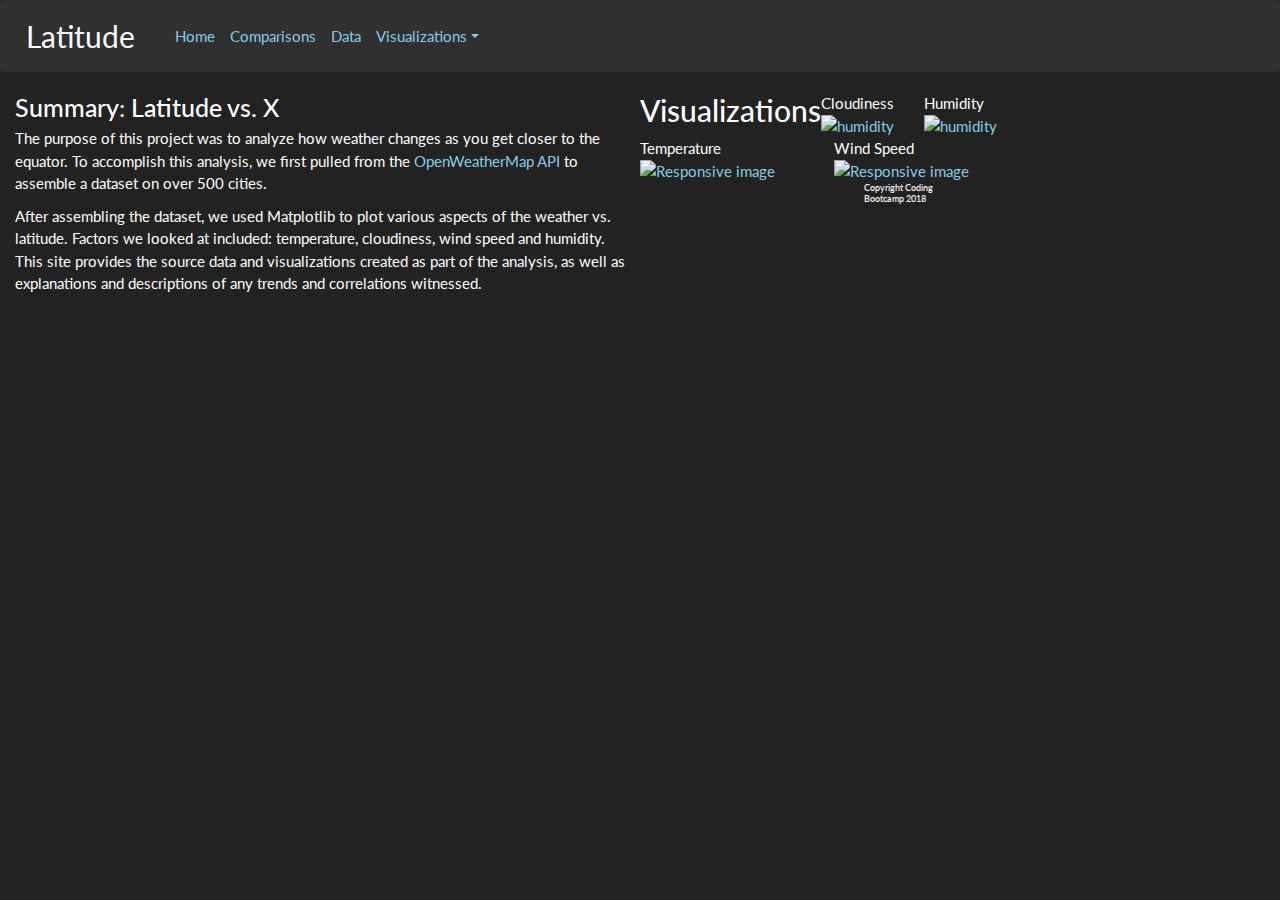
==== index.html @ 8e2f5c4d "commit deleted" ====
<!DOCTYPE html>
<html lang="en-us">
<head>
  <meta charset="UTF-8">
  <meta http-equiv="X-UA-Compatible" content="IE=edge">
    <meta name="viewport" content="width=device-width, initial-scale=1">
    <!-- The above 3 meta tags *must* come first in the head; any other head content must come *after* these tags -->
    <meta name="description" content="">
    <meta name="author" content="">
    <link rel="icon" href="../../favicon.ico"> 
  <title>Weather Analysis</title>
  <!-- IE10 viewport hack for Surface/desktop Windows 8 bug -->
  <link href="../../assets/css/ie10-viewport-bug-workaround.css" rel="stylesheet">
  <!-- Latest compiled and minified CSS --> 
  <!-- Bootstrap CDN -->
  <link rel="stylesheet" href="https://maxcdn.bootstrapcdn.com/bootstrap/3.3.7/css/bootstrap.min.css" integrity="sha384-BVYiiSIFeK1dGmJRAkycuHAHRg32OmUcww7on3RYdg4Va+PmSTsz/K68vbdEjh4u" crossorigin="anonymous">
  
  <!-- jquery, popper.js to let the dropdown menu in the Navbar work -->
  <script src="https://code.jquery.com/jquery-3.3.1.slim.min.js" integrity="sha384-q8i/X+965DzO0rT7abK41JStQIAqVgRVzpbzo5smXKp4YfRvH+8abtTE1Pi6jizo" crossorigin="anonymous"></script>
  <script src="https://cdnjs.cloudflare.com/ajax/libs/popper.js/1.14.3/umd/popper.min.js" integrity="sha384-ZMP7rVo3mIykV+2+9J3UJ46jBk0WLaUAdn689aCwoqbBJiSnjAK/l8WvCWPIPm49" crossorigin="anonymous"></script>
  <script src="https://stackpath.bootstrapcdn.com/bootstrap/4.1.1/js/bootstrap.min.js" integrity="sha384-smHYKdLADwkXOn1EmN1qk/HfnUcbVRZyYmZ4qpPea6sjB/pTJ0euyQp0Mk8ck+5T" crossorigin="anonymous"></script>

  <!-- Custom styles modified from a bootswatch template -->
  <link href="CSS_Style.css" rel="stylesheet">

</head>

  <body>
    <!-- Navbar -->
    <div class="container"></div>
        <nav class="navbar navbar-expand-lg navbar-light bg-light">
            <a class="navbar-brand" href="#">Latitude</a>
            <button class="navbar-toggler" type="button" data-toggle="collapse" data-target="#navbarColor01" aria-controls="navbarColor01" aria-expanded="false" aria-label="Toggle navigation">
              <span class="navbar-toggler-icon"></span>
            </button>
            <div class="collapse navbar-collapse" id="navbarColor01">
              <ul class="navbar-nav mr-auto">
                <li class="nav-item active">
                  <a class="nav-item" href="HTML_HW_MAIN.html" >Home </a>
                </li>
                <li class="nav-item">
                  <a class="nav-item" href="HTML_HW_Comparison.html">Comparisons</a>
                </li>
                <li class="nav-item">
                  <a class="nav-item" href="HTML_HW_Data.html">Data</a>
                </li>
                <li class="dropdown">
                  <a class="dropdown-toggle" href="" data-toggle="dropdown" role="button" aria-haspopup="true" aria-expanded="false">Visualizations</a>
                  <ul class="dropdown-menu">
                    <li><a href="HTML_HW_MaxTemp.html"> Temperature</a></li>
                    <li><a href="HTML_HW_Humidity.html"> Humidity</a></li>
                    <li><a href="HTML_HW_Cloudiness.html"> Cloudiness</a></li>
                    <li><a href="HTML_HW_WindSpeed.html"> Wind Speed</a></li>
                  </ul>
                </li>
              </ul>
            </div>
             
        </nav>     
    </div> <!-- /container -->

    <!-- Grid Display -->
    <div class="container"></div>
      <div class = "row"></div>
        <div class="col-md-6">
          <h2>Summary: Latitude vs. X </h2>
            <p> The purpose of this project was to analyze how weather changes as you get closer to the equator. To accomplish this analysis, we first pulled from the <a href="https://openweathermap.org/api" target ="_blank">OpenWeatherMap API </a> to assemble a dataset on over 500 cities.  </p>
            <p>After assembling the dataset, we used Matplotlib to plot various aspects of the weather vs. latitude. Factors we looked at included: temperature, cloudiness, wind speed and humidity. This site provides the source data and visualizations created as part of the analysis, as well as explanations and descriptions of any trends and correlations witnessed.</p>

          
        </div>
        <div class="col-md-6 row ">
          <h1>Visualizations</h1> 
          <div class="row">
              <div class="col">
                Cloudiness
                <a href ="HTML_HW_Cloudiness.html" target ="_blank"> <img id="bio-image" class= "img-responsive" src="fig3.png" alt="humidity" height=100% width=100%> </a>
              </div>
              <div class="col">
                Humidity
                <a href ="HTML_HW_Humidity.html" target ="_blank"> <img id="bio-image" class = "img-responsive" src="fig2.png" alt="humidity" height=100% width=100%> </a>
              </div>
          </div>
          <div class="row">
              <div class="col">
                Temperature
                <a href ="HTML_HW_MaxTemp.html" target ="_blank"> <img id="bio-image" class = "img-responsive" src="fig1.png" alt="Responsive image" height=100% width=100%> </a>
              </div>
              <div class="col">
                Wind Speed
                <a href ="HTML_HW_WindSpeed.html" target ="_blank"> <img id="bio-image" class = "img-responsive" src="fig4.png" alt="Responsive image" height=100% width=100%> </a
              </div>
    <div class="container">
        <div class = "row justify-content-md-center"></div>
            <div class="col">
               <h6> Copyright Coding Bootcamp 2018</h6>


    </div> <!-- /container -->
    <!-- Bootstrap core JavaScript
    ================================================== -->
    <!-- Placed at the end of the document so the pages load faster -->
    <script src="https://ajax.googleapis.com/ajax/libs/jquery/1.12.4/jquery.min.js"></script>
    <script>window.jQuery || document.write('<script src="../../assets/js/vendor/jquery.min.js"><\/script>')</script>
    <script src="../../dist/js/bootstrap.min.js"></script>
    <!-- IE10 viewport hack for Surface/desktop Windows 8 bug -->
    <script src="../../assets/js/ie10-viewport-bug-workaround.js"></script>
  </body>
</html>

 <!-- IE10 viewport hack for Surface/desktop Windows 8 bug -->
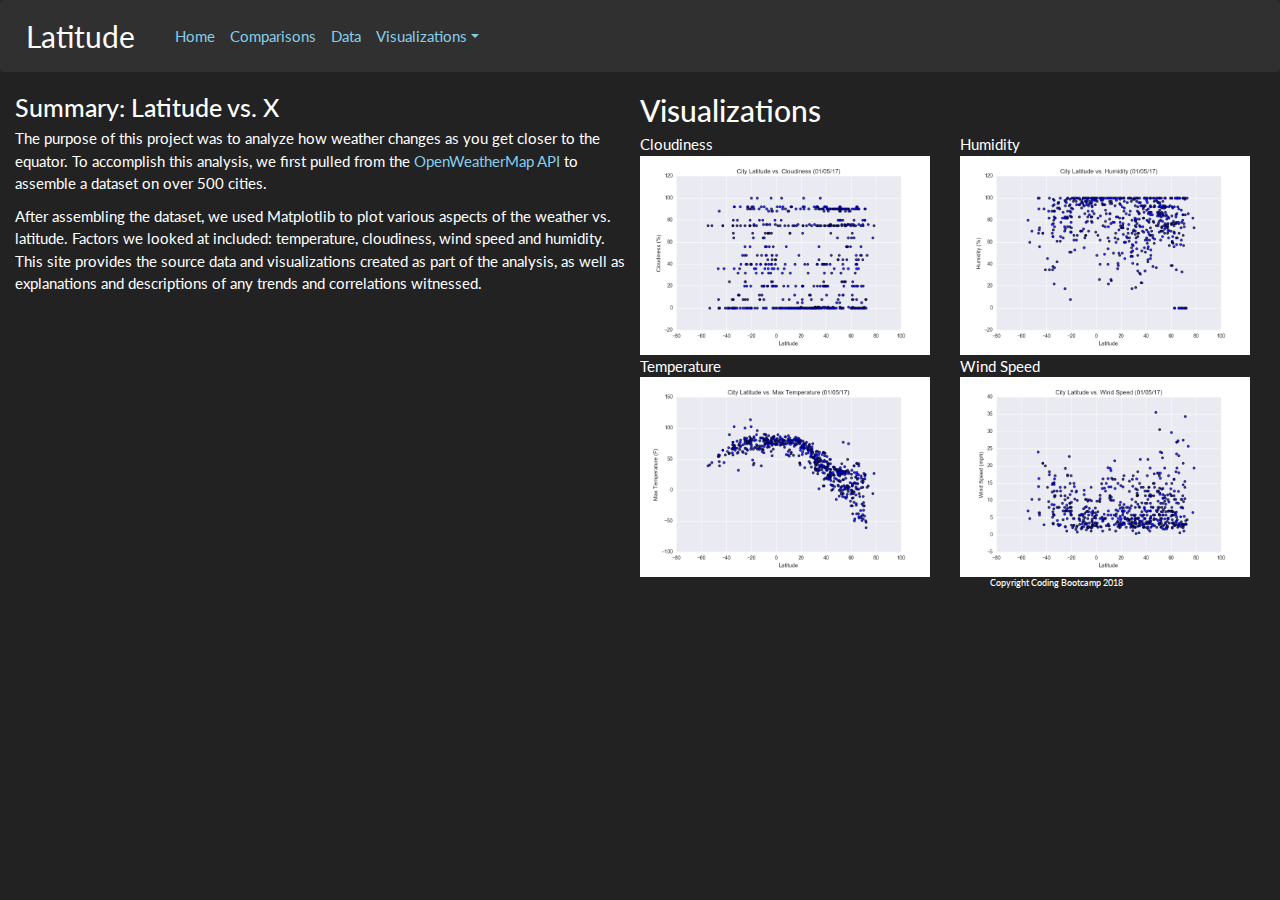
==== commit 679b8047: "link changes" ====
--- a/index.html
+++ b/index.html
@@ -74,21 +74,21 @@
           <div class="row">
               <div class="col">
                 Cloudiness
-                <a href ="HTML_HW_Cloudiness.html" target ="_blank"> <img id="bio-image" class= "img-responsive" src="fig3.png" alt="humidity" height=100% width=100%> </a>
+                <a href ="HTML_HW_Cloudiness.html" target ="_blank"> <img id="bio-image" class= "img-responsive" src="Fig3.png" alt="humidity" height=100% width=100%> </a>
               </div>
               <div class="col">
                 Humidity
-                <a href ="HTML_HW_Humidity.html" target ="_blank"> <img id="bio-image" class = "img-responsive" src="fig2.png" alt="humidity" height=100% width=100%> </a>
+                <a href ="HTML_HW_Humidity.html" target ="_blank"> <img id="bio-image" class = "img-responsive" src="Fig2.png" alt="humidity" height=100% width=100%> </a>
               </div>
           </div>
           <div class="row">
               <div class="col">
                 Temperature
-                <a href ="HTML_HW_MaxTemp.html" target ="_blank"> <img id="bio-image" class = "img-responsive" src="fig1.png" alt="Responsive image" height=100% width=100%> </a>
+                <a href ="HTML_HW_MaxTemp.html" target ="_blank"> <img id="bio-image" class = "img-responsive" src="Fig1.png" alt="Responsive image" height=100% width=100%> </a>
               </div>
               <div class="col">
                 Wind Speed
-                <a href ="HTML_HW_WindSpeed.html" target ="_blank"> <img id="bio-image" class = "img-responsive" src="fig4.png" alt="Responsive image" height=100% width=100%> </a
+                <a href ="HTML_HW_WindSpeed.html" target ="_blank"> <img id="bio-image" class = "img-responsive" src="Fig4.png" alt="Responsive image" height=100% width=100%> </a
               </div>
     <div class="container">
         <div class = "row justify-content-md-center"></div>
